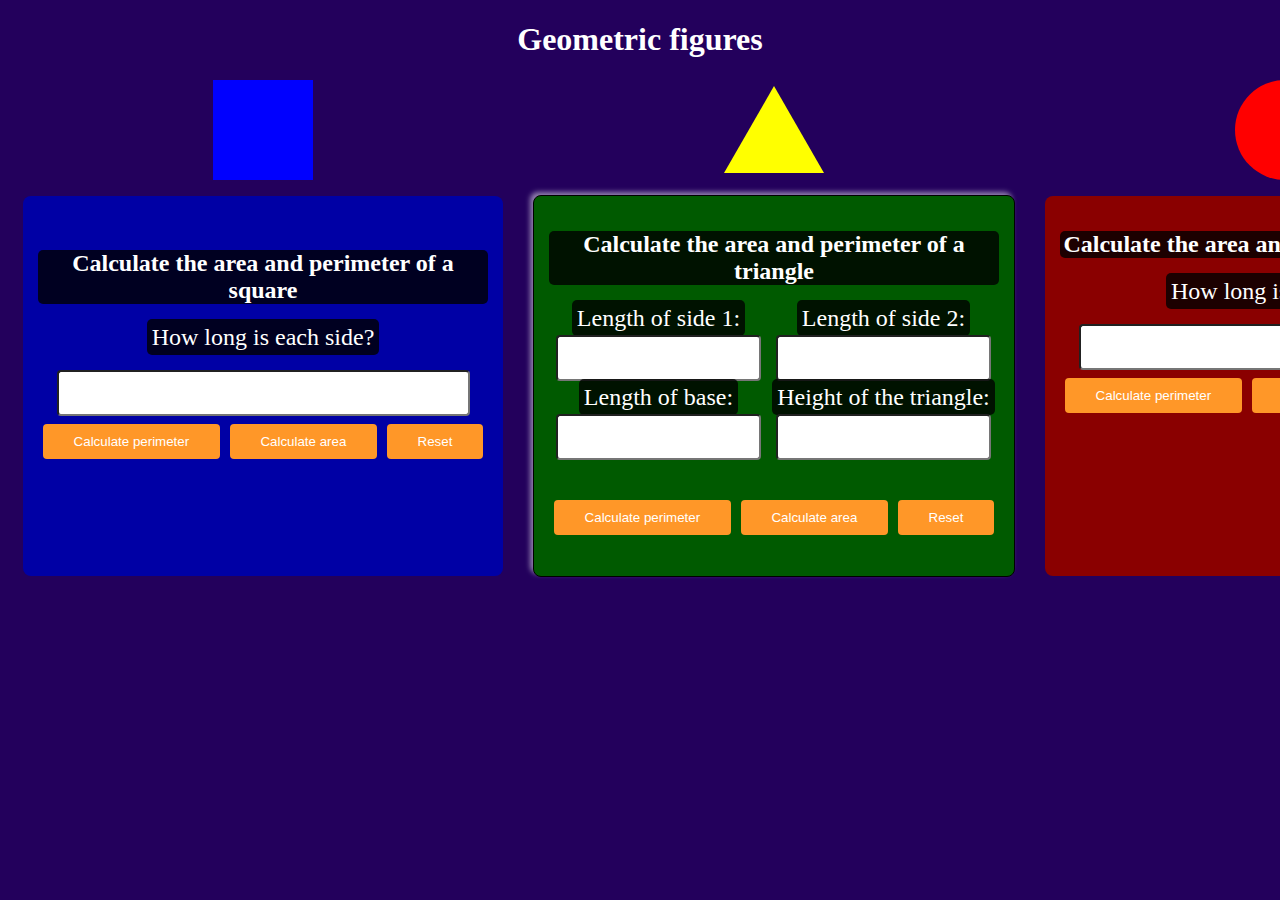
==== geometric-figures/index.html @ 399d8433 "f" ====
<!DOCTYPE html>
<html lang="en">
<head>
    <meta charset="UTF-8">
    <meta name="viewport" content="width=device-width, initial-scale=1.0">
    <title>Geometric figures</title>
    <link rel="stylesheet" href="CSS/Style.css">
</head>

<body>
    <h1>Geometric figures</h1>
    <div class="divi-container">
        <div class="cuadrado"></div>
        <div class="triangulo"></div>
        <div class="circulo"></div>
        <div class="formContainerSquare">
            <section>
                <h2>Calculate the area and perimeter of a square</h2>
                <form action="">
                    <div>
                        <label for="squareInput">
                            How long is each side?
                        </label>
                        <p id="squarePerimeter"></p>
                        <p id="squareArea"></p>
                        <input type="number" id="squareInput">
                    </div>
                    <div class="buttondiv">
                        <button type="button" onclick="squarePerimeterCalculate()" class="btn">Calculate perimeter</button>
                        <button type="button" onclick="squareAreaCalculate()" class="btn">Calculate area</button>
                        <button type="button" onclick="resetSquare()" class="btn">Reset</button>
                    </div>
                </form>
            </section>
        </div>
        <div class="formContainerTriangle">
            <section>
                <h2>Calculate the area and perimeter of a triangle</h2>
                <form action="">
                    <div class="grid-container">
                        <div>
                            <label for="triangleSide1">
                                Length of side 1:
                            </label>
                            <input type="number" id="triangleSide1">
                        </div>
                        <div>
                            <label for="triangleSide2">
                                Length of side 2:
                            </label>
                            <input type="number" id="triangleSide2">
                        </div>
                        <div>
                            <label for="triangleBase">
                                Length of base:
                            </label>
                            <input type="number" id="triangleBase">
                        </div>
                        <div>
                            <label for="triangleHeight">
                                Height of the triangle:
                            </label>
                            <input type="number" id="triangleHeight">
                        </div>
                    </div>
                    <div class="buttondiv">
                        <p id="trianglePerimeter"></p>
                        <p id="triangleArea"></p>
                        <p></p>
                        <button type="button" onclick="trianglePerimeterCalculate()" class="btn">Calculate perimeter</button>
                        <button type="button" onclick="triangleAreaCalculate()" class="btn">Calculate area</button>
                        <button type="button" onclick="resetTriangle()" class="btn">Reset</button>
                    </div>
                </form>
            </section>
        </div>
        <div class="formContainerCircle">
            <section>
                <h2>Calculate the area and perimeter of a circle</h2>
                <form action="">
                    <div>
                        <label for="circleInput">
                            How long is the radius?
                        </label>
                        <p id="circlePerimeter"></p>
                        <p id="circleArea"></p>
                        <input type="number" id="circleInput">
                    </div>
                    <div class="buttondiv">
                        <button type="button" onclick="circlePerimeterCalculate()" class="btn">Calculate perimeter</button>
                        <button type="button" onclick="circleAreaCalculate()" class="btn">Calculate area</button>
                        <button type="button" onclick="resetCircle()" class="btn">Reset</button>
                    </div>
                </form>
            </section>
        </div>
    </div>
    <script src="js/Script.js"></script>
</body>
</html>
---- geometric-figures/CSS/Style.css ----
.divi-container {
    display: grid;
    grid-template-columns: repeat(3, 1fr);
    place-items: center;
}
body {
 background-color: rgb(35, 0, 92);
 
}

h1 {
    color: #ffffff;
    text-align: center;

}

h2 {
    color: #ffffff;
    text-align: center;
    background-color: rgba(0, 0, 0, 0.8);
    border-radius: 5px;
}


.formContainerSquare {
    background-color: rgb(0, 0, 165);
    background-image: url(https://i0.wp.com/waytoomany.games/wp-content/uploads/2023/01/Persona-3-Portable-2023-01-29-07-26-47.png?fit=3840%2C2160&ssl=1);
    background-size: cover;
    color: #ffffff;
    margin: 15px;
    padding: 15px;
    border-radius: 8px;
    display: grid;
    grid-template-rows: auto auto auto;
    align-items: center;
    text-align: center;
    height: 350px;
    width: 450px;

}

label {
    background-color: rgba(0, 0, 0, 0.8);
    font-size: 24px;
    border-radius: 5px;
    padding: 5px;
    margin-bottom: 2px;
}

.formContainerCircle {
    background-color: rgb(138, 0, 0);
    color: #ffffff;
    margin: 15px;
    padding: 15px;
    border-radius: 8px;
    text-align: center;
    height: 350px;
    width: 450px;
    background-image: url(https://sm.ign.com/t/ign_nordic/review/p/persona-5-/persona-5-review_htue.1280.jpg);
    background-size: cover;

}
form div {
    
    align-items: center;
}
.buttondiv {
    display: grid;
    grid-template-columns: auto auto auto;
    
}

.formContainerTriangle {
    background-color: rgb(0, 90, 0);
    color: #ffffff;
    margin: 15px;
    padding: 15px;
    border-radius: 8px;
    text-align: center;
    height: 350px;
    width: 450px;
    border: 1px solid black;
    box-shadow: -3px -3px 5px rgba(255, 255, 255, 0.5);
    background-image: url(https://miro.medium.com/v2/resize:fit:1200/1*cz97DqG8yiPh2G2k3lz-rQ.jpeg);
    background-size: cover;

}

.btn {
    background-color: #ff9728;
    align-items: center;
    border-radius: 4px;
    border: none;
    padding: 10px 20px;
    margin: 5px;
    font-family: 'Lucida Sans', 'Lucida Sans Regular', 'Lucida Grande', 'Lucida Sans Unicode', Geneva, Verdana, sans-serif; 
    color: white;
    height: auto;
    
    
}

.cuadrado {
    width: 100px;
    height: 100px;
    background-color: blue;
  }
  
  
  .triangulo {
    width: 0;
    height: 0;
    border-left: 50px solid transparent;
    border-right: 50px solid transparent;
    border-bottom: 87px solid yellow;
  }
  
  
  .circulo {
    width: 100px;
    height: 100px;
    border-radius: 50%;
    background-color: red;
  }

  input[type="number"] {
    width: 90%;
    height: 40px;
    border-radius: 4px;
    margin: 3px;
  }

  .grid-container {
    display: grid;
    grid-template-columns: auto auto;
  }
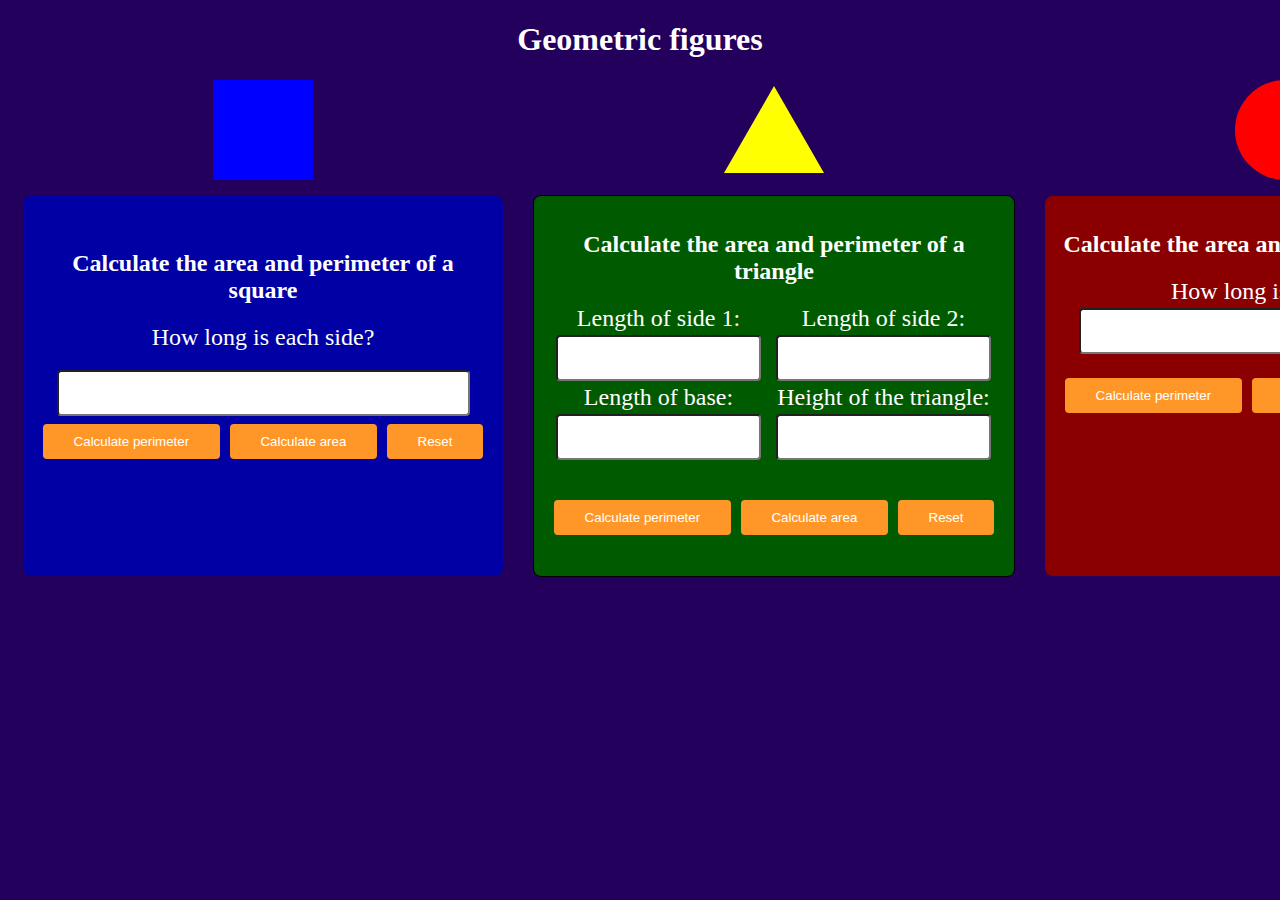
==== commit ebc07388: "a" ====
--- a/geometric-figures/index.html
+++ b/geometric-figures/index.html
@@ -82,9 +82,10 @@
                         <label for="circleInput">
                             How long is the radius?
                         </label>
+                        
+                        <input type="number" id="circleInput">
                         <p id="circlePerimeter"></p>
                         <p id="circleArea"></p>
-                        <input type="number" id="circleInput">
                     </div>
                     <div class="buttondiv">
                         <button type="button" onclick="circlePerimeterCalculate()" class="btn">Calculate perimeter</button>
--- a/geometric-figures/CSS/Style.css
+++ b/geometric-figures/CSS/Style.css
@@ -17,15 +17,14 @@
 h2 {
     color: #ffffff;
     text-align: center;
-    background-color: rgba(0, 0, 0, 0.8);
+    
     border-radius: 5px;
 }
 
 
 .formContainerSquare {
     background-color: rgb(0, 0, 165);
-    background-image: url(https://i0.wp.com/waytoomany.games/wp-content/uploads/2023/01/Persona-3-Portable-2023-01-29-07-26-47.png?fit=3840%2C2160&ssl=1);
-    background-size: cover;
+    
     color: #ffffff;
     margin: 15px;
     padding: 15px;
@@ -40,7 +39,7 @@
 }
 
 label {
-    background-color: rgba(0, 0, 0, 0.8);
+    
     font-size: 24px;
     border-radius: 5px;
     padding: 5px;
@@ -56,8 +55,7 @@
     text-align: center;
     height: 350px;
     width: 450px;
-    background-image: url(https://sm.ign.com/t/ign_nordic/review/p/persona-5-/persona-5-review_htue.1280.jpg);
-    background-size: cover;
+    
 
 }
 form div {
@@ -80,9 +78,8 @@
     height: 350px;
     width: 450px;
     border: 1px solid black;
-    box-shadow: -3px -3px 5px rgba(255, 255, 255, 0.5);
-    background-image: url(https://miro.medium.com/v2/resize:fit:1200/1*cz97DqG8yiPh2G2k3lz-rQ.jpeg);
-    background-size: cover;
+    
+    
 
 }
 
